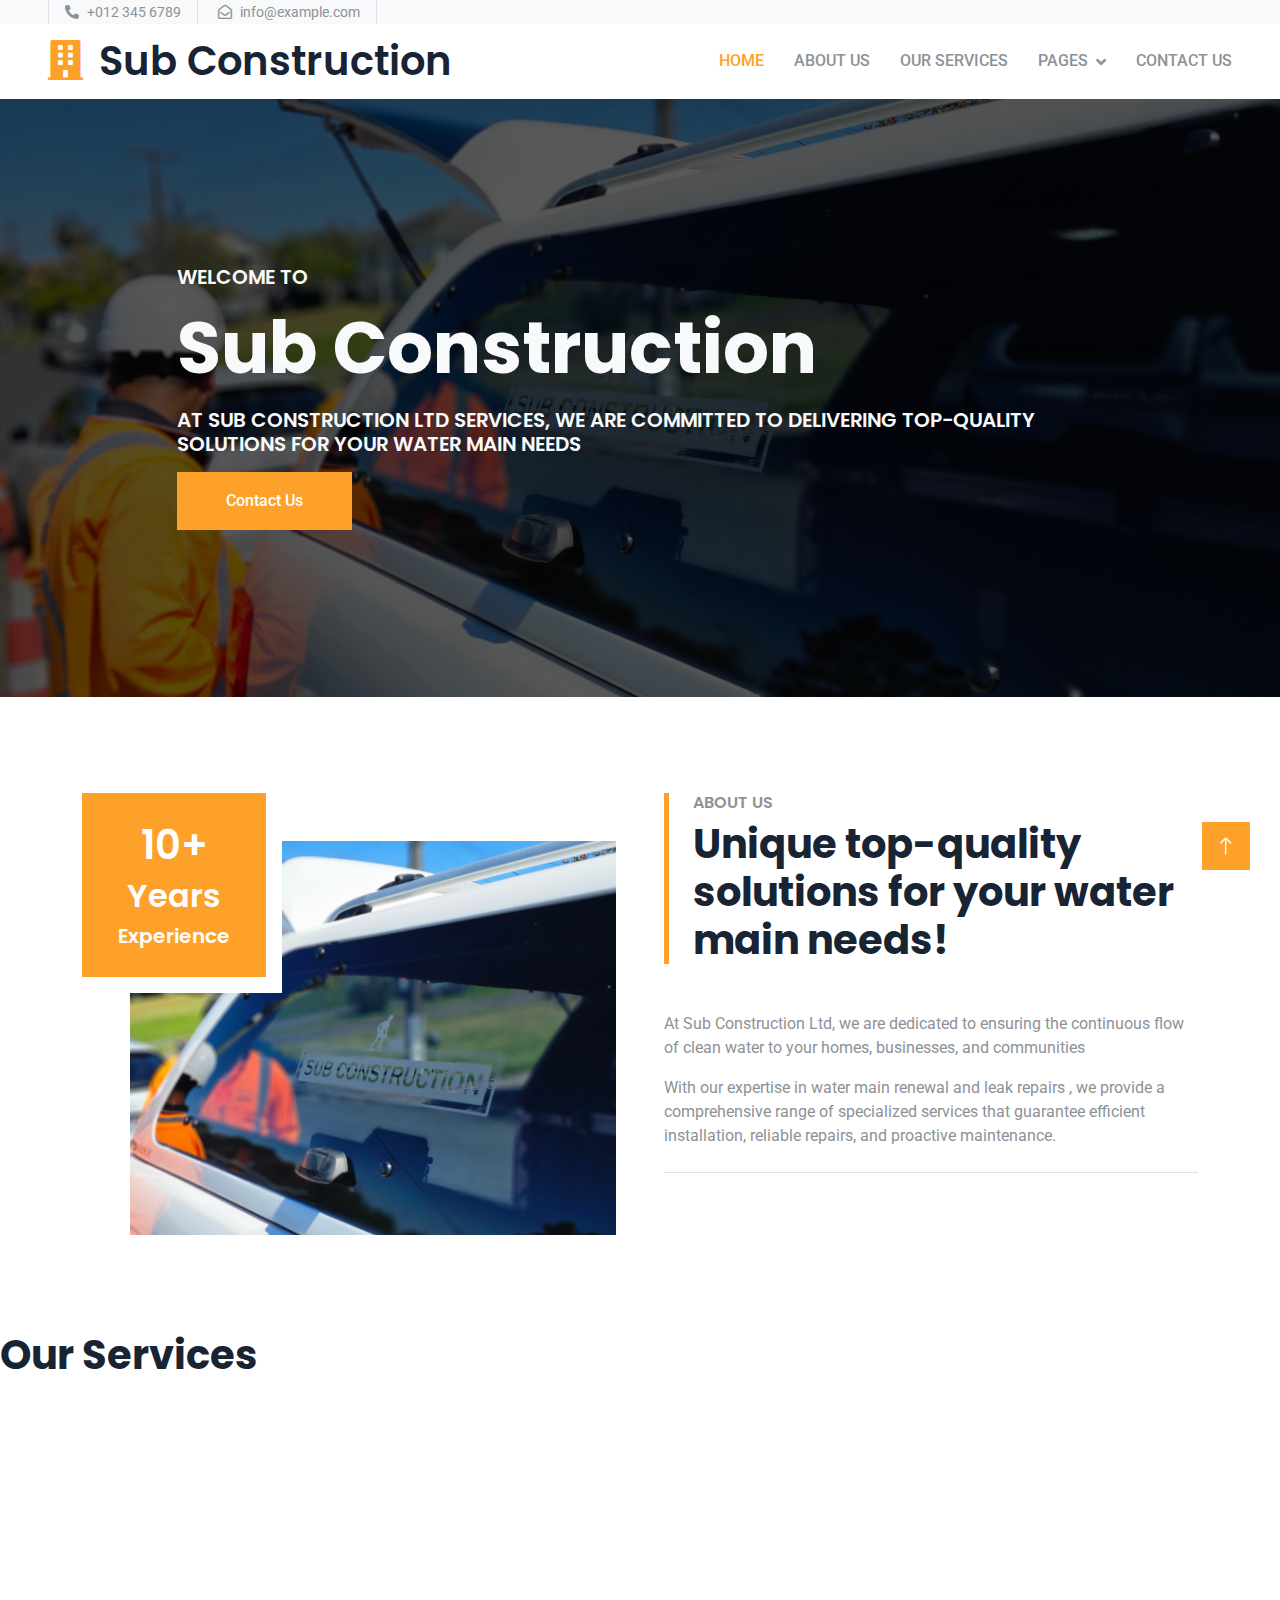
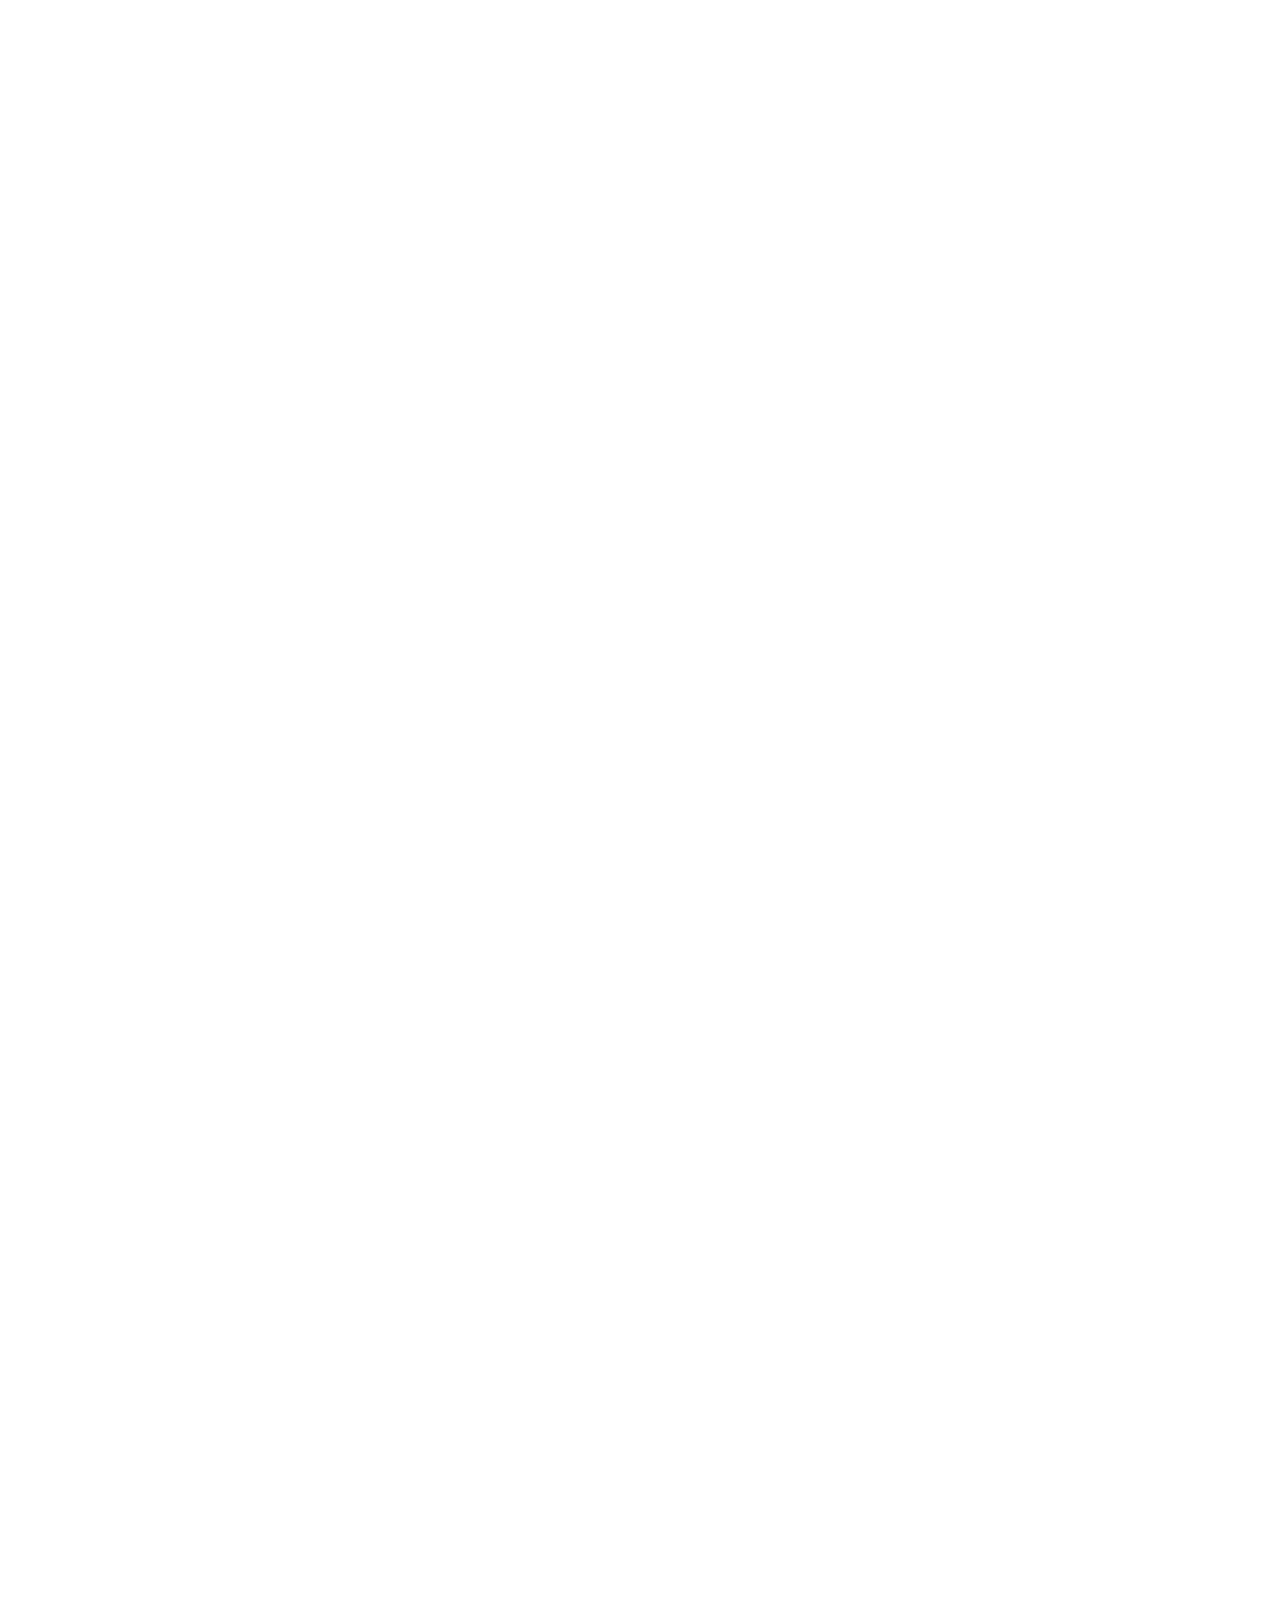
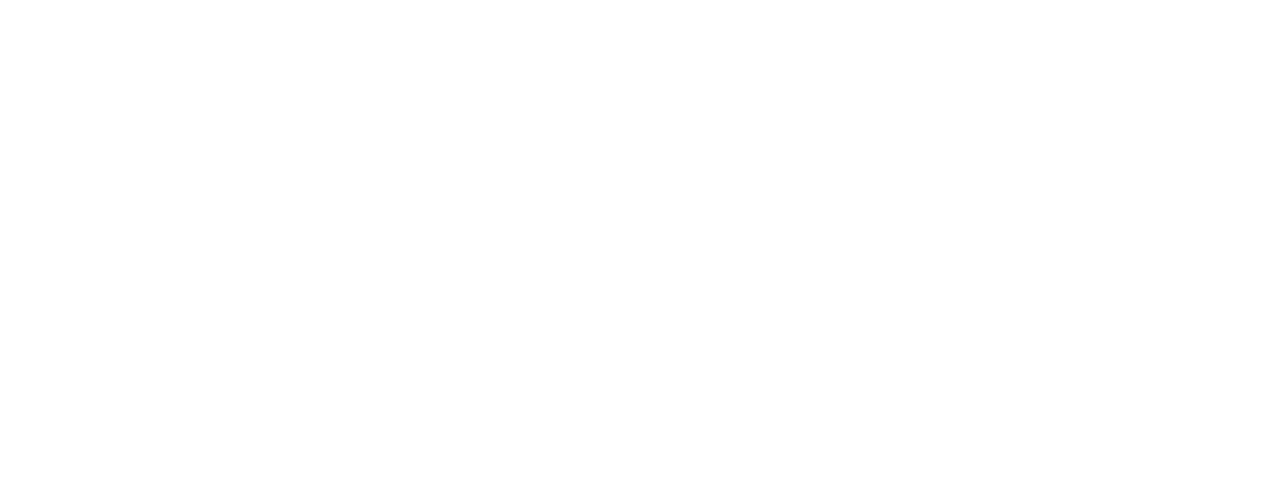
==== index.html @ fc93c1a1 "Initial commit" ====
<!DOCTYPE html>
<html lang="en">

<head>
    <meta charset="utf-8">
    <title>Sub Construction</title>
    <meta content="width=device-width, initial-scale=1.0" name="viewport">
    <meta content="" name="keywords">
    <meta content="" name="description">

    <!-- Favicon -->
    <link href="img/favicon.ico" rel="icon">

    <!-- Google Web Fonts -->
    <link rel="preconnect" href="https://fonts.googleapis.com">
    <link rel="preconnect" href="https://fonts.gstatic.com" crossorigin>
    <link href="https://fonts.googleapis.com/css2?family=Roboto:wght@400;500&family=Poppins:wght@600;700&display=swap" rel="stylesheet"> 

    <!-- Icon Font Stylesheet -->
    <link href="https://cdnjs.cloudflare.com/ajax/libs/font-awesome/5.10.0/css/all.min.css" rel="stylesheet">
    <link href="https://cdn.jsdelivr.net/npm/bootstrap-icons@1.4.1/font/bootstrap-icons.css" rel="stylesheet">

    <!-- Libraries Stylesheet -->
    <link href="lib/animate/animate.min.css" rel="stylesheet">
    <link href="lib/owlcarousel/assets/owl.carousel.min.css" rel="stylesheet">

    <!-- Customized Bootstrap Stylesheet -->
    <link href="css/bootstrap.min.css" rel="stylesheet">

    <!-- Template Stylesheet -->
    <link href="css/style.css" rel="stylesheet">
</head>

<body>
    <!-- Spinner Start -->
    <div id="spinner" class="show bg-white position-fixed translate-middle w-100 vh-100 top-50 start-50 d-flex align-items-center justify-content-center">
        <div class="spinner-grow text-primary" role="status"></div>
    </div>
    <!-- Spinner End -->


    <!-- Topbar Start -->
    <div class="container-fluid bg-light p-0">
        <div class="row gx-0 d-none d-lg-flex">
            <div class="col-lg-7 px-5 text-start">
                <div class="h-100 d-inline-flex align-items-center border-start border-end px-3">
                    <small class="fa fa-phone-alt me-2"></small>
                    <small>+012 345 6789</small>
                </div>
                <div class="h-100 d-inline-flex align-items-center border-end px-3">
                    <small class="far fa-envelope-open me-2"></small>
                    <small>info@example.com</small>
                </div>
                <!-- <div class="h-100 d-inline-flex align-items-center border-end px-3">
                    <small class="far fa-clock me-2"></small>
                    <small>Mon - Fri : 09 AM - 09 PM</small>
                </div> -->
            </div>
            <!-- <div class="col-lg-5 px-5 text-end">
                <div class="h-100 d-inline-flex align-items-center">
                    <a class="btn btn-square border-end border-start" href=""><i class="fab fa-facebook-f"></i></a>
                    <a class="btn btn-square border-end" href=""><i class="fab fa-twitter"></i></a>
                    <a class="btn btn-square border-end" href=""><i class="fab fa-linkedin-in"></i></a>
                    <a class="btn btn-square border-end" href=""><i class="fab fa-instagram"></i></a>
                </div>
            </div> -->
        </div>
    </div>
    <!-- Topbar End -->


    <!-- Navbar Start -->
    <nav class="navbar navbar-expand-lg bg-white navbar-light sticky-top px-4 px-lg-5 py-lg-0">
        <a href="index.html" class="navbar-brand d-flex align-items-center">
            <h1 class="m-0"><i class="fa fa-building text-primary me-3"></i>Sub Construction</h1>
        </a>
        <button type="button" class="navbar-toggler" data-bs-toggle="collapse" data-bs-target="#navbarCollapse">
            <span class="navbar-toggler-icon"></span>
        </button>
        <div class="collapse navbar-collapse" id="navbarCollapse">
            <div class="navbar-nav ms-auto py-3 py-lg-0">
                <a href="index.html" class="nav-item nav-link active">Home</a>
                <a href="about.html" class="nav-item nav-link">About Us</a>
                <a href="service.html" class="nav-item nav-link">Our Services</a>
                <div class="nav-item dropdown">
                    <a href="#" class="nav-link dropdown-toggle" data-bs-toggle="dropdown">Pages</a>
                    <div class="dropdown-menu bg-light m-0">
                        <a href="feature.html" class="dropdown-item">Features</a>
                        <a href="appointment.html" class="dropdown-item">Appointment</a>
                        <a href="team.html" class="dropdown-item">Our Team</a>
                        <a href="testimonial.html" class="dropdown-item">Testimonial</a>
                        <a href="404.html" class="dropdown-item">404 Page</a>
                    </div>
                </div>
                <a href="contact.html" class="nav-item nav-link">Contact Us</a>
            </div>
        </div>
    </nav>
    <!-- Navbar End -->

      <!-- Main Image Start -->
       <!-- <div class="container-fluid">
        <img src="img/banner1.jpg"  style="width:100%;">
        <div class="w3-display-middle w3-large">Middle</div>
       </div> -->

    <!-- Carousel Start -->
    <div class="container-fluid p-0 mb-5 wow fadeIn" data-wow-delay="0.1s">
        <div id="header-carousel" class="carousel slide" data-bs-ride="carousel">
            <div class="carousel-inner">
                <div class="carousel-item active">
                    <img class="w-100" src="img/banner1.jpg" alt="Image">
                    <div class="carousel-caption">
                        <div class="container">
                            <div class="row justify-content-center">
                                <div class="col-12 col-lg-10">
                                    <h5 class="text-light text-uppercase mb-3 animated slideInDown">Welcome to </h5>
                                    <h1 class="display-2 text-light mb-3 animated slideInDown">Sub Construction</h1>
                                    <h5 class="text-light text-uppercase mb-3 animated slideInDown">At Sub Construction Ltd Services, we are committed to delivering top-quality solutions for your water main needs </h5>
                                    <!-- <ol class="breadcrumb mb-4 pb-2">
                                        <li class="breadcrumb-item fs-5 text-light">Commercial</li>
                                        <li class="breadcrumb-item fs-5 text-light">Residential</li>
                                        <li class="breadcrumb-item fs-5 text-light">Industrial</li>
                                    </ol> -->
                                    <a href="" class="btn btn-primary py-3 px-5">Contact Us</a>
                                </div>
                            </div>
                        </div>
                    </div>
                </div>
                <!-- <div class="carousel-item">
                    <img class="w-100" src="img/carousel-2.jpg" alt="Image">
                    <div class="carousel-caption">
                        <div class="container">
                            <div class="row justify-content-center">
                                <div class="col-12 col-lg-10">
                                    <h5 class="text-light text-uppercase mb-3 animated slideInDown">Welcome to Apex</h5>
                                    <h1 class="display-2 text-light mb-3 animated slideInDown">Professional Tiling & Painting Services</h1>
                                    <ol class="breadcrumb mb-4 pb-2">
                                        <li class="breadcrumb-item fs-5 text-light">Commercial</li>
                                        <li class="breadcrumb-item fs-5 text-light">Residential</li>
                                        <li class="breadcrumb-item fs-5 text-light">Industrial</li>
                                    </ol>
                                    <a href="" class="btn btn-primary py-3 px-5">More Details</a>
                                </div>
                            </div>
                        </div>
                    </div>
                </div> -->
            </div>
            <!-- <button class="carousel-control-prev" type="button" data-bs-target="#header-carousel"
                data-bs-slide="prev">
                <span class="carousel-control-prev-icon" aria-hidden="true"></span>
                <span class="visually-hidden">Previous</span>
            </button>
            <button class="carousel-control-next" type="button" data-bs-target="#header-carousel"
                data-bs-slide="next">
                <span class="carousel-control-next-icon" aria-hidden="true"></span>
                <span class="visually-hidden">Next</span>
            </button> -->
        </div>
    </div>
    <!-- Carousel End -->


    <!-- About Start -->
    <div class="container-xxl py-5">
        <div class="container">
            <div class="row g-5">
                <div class="col-lg-6 wow fadeInUp" data-wow-delay="0.1s">
                    <div class="position-relative overflow-hidden ps-5 pt-5 h-100" style="min-height: 400px;">
                        <img class="position-absolute w-100 h-100" src="img/banner1.jpg" alt="" style="object-fit: cover;">
                        <div class="position-absolute top-0 start-0 bg-white pe-3 pb-3" style="width: 200px; height: 200px;">
                            <div class="d-flex flex-column justify-content-center text-center bg-primary h-100 p-3">
                                <h1 class="text-white">10+</h1>
                                <h2 class="text-white">Years</h2>
                                <h5 class="text-white mb-0">Experience</h5>
                            </div>
                        </div>
                    </div>
                </div>
                <div class="col-lg-6 wow fadeInUp" data-wow-delay="0.5s">
                    <div class="h-100">
                        <div class="border-start border-5 border-primary ps-4 mb-5">
                            <h6 class="text-body text-uppercase mb-2">About Us</h6>
                            <h1 class="display-6 mb-0">Unique top-quality solutions for your water main needs!</h1>
                        </div>
                        <p>At Sub Construction Ltd, we are dedicated to ensuring the continuous flow of clean water to your homes, businesses, and communities</p>
                        <p class="mb-4">With our expertise in water main renewal and leak repairs , we provide a comprehensive range of specialized services that guarantee efficient installation, reliable repairs, and proactive maintenance.</p>
                        <div class="border-top mt-4 pt-4">
                            <div class="row g-4">
                                <div class="col-sm-4 d-flex wow fadeIn" data-wow-delay="0.1s">
                                    <i class="fa fa-check fa-2x text-primary flex-shrink-0 me-3"></i>
                                    <h6 class="mb-0">Ontime at services</h6>
                                </div>
                                <div class="col-sm-4 d-flex wow fadeIn" data-wow-delay="0.3s">
                                    <i class="fa fa-check fa-2x text-primary flex-shrink-0 me-3"></i>
                                    <h6 class="mb-0">24/7 hours services</h6>
                                </div>
                                <div class="col-sm-4 d-flex wow fadeIn" data-wow-delay="0.5s">
                                    <i class="fa fa-check fa-2x text-primary flex-shrink-0 me-3"></i>
                                    <h6 class="mb-0">Verified professionals</h6>
                                </div>
                            </div>
                        </div>
                    </div>
                </div>
            </div>
        </div>
    </div>
    <!-- About End -->


    <!-- Facts Start -->
    <div class="container-fluid my-5 p-0">
        <h1 class="display-6 mb-0">Our Services</h1>
        <div class="row g-0">
            <div class="col-xl-3 col-sm-6 wow fadeIn" data-wow-delay="0.1s">
                <div class="position-relative">
                    <img class="img-fluid w-100" src="img/WaterInstall.jpg" alt="">
                    <div class="facts-overlay">
                        <h1 class="display-1">01</h1>
                        <h4 class="text-white mb-3">Water Main Installation</h4>
                        <!-- <p class="text-white">Our team of experienced professionals excels in planning and executing water main installations.With our commitment to quality craftsmanship, we seamlessly integrate new infrastructure into existing systems, minimizing disruptions and maximizing efficiency </p> -->
                        <a class="text-white small" href="service.html">READ MORE<i class="fa fa-arrow-right ms-3"></i></a>
                    </div>
                </div>
            </div>
            <div class="col-xl-3 col-sm-6 wow fadeIn" data-wow-delay="0.3s">
                <div class="position-relative">
                    <img class="img-fluid w-100" src="img/WaterRepair.jpg" alt="">
                    <div class="facts-overlay">
                        <h1 class="display-1">02</h1>
                        <h4 class="text-white mb-3">Water Main Repair</h4>
                        <!-- <p class="text-white">When water main issues arise, our skilled technicians are ready to tackle them swiftly and effectively. Whether it's a leak, a burst pipe, or a damaged valve, we employ advanced techniques and equipment to identify and resolve the problem promptly</p> -->
                        <a class="text-white small" href="service.html">READ MORE<i class="fa fa-arrow-right ms-3"></i></a>
                    </div>
                </div>
            </div>
            <div class="col-xl-3 col-sm-6 wow fadeIn" data-wow-delay="0.5s">
                <div class="position-relative">
                    <img class="img-fluid w-100" src="img/PreventiveMaintainenace.jpg" alt="">
                    <div class="facts-overlay">
                        <h1 class="display-1">03</h1>
                        <h4 class="text-white mb-3">Preventive Maintenance</h4>
                        <!-- <p class="text-white">We believe that regular maintenance is the key to a reliable water main system. Our preventive maintenance services include thorough inspections, flushing, cleaning, and pressure testing. By proactively identifying potential problems, we help you avoid costly repairs and unexpected failures</p> -->
                        <a class="text-white small" href="service.html">READ MORE<i class="fa fa-arrow-right ms-3"></i></a>
                    </div>
                </div>
            </div>
            <div class="col-xl-3 col-sm-6 wow fadeIn" data-wow-delay="0.7s">
                <div class="position-relative">
                    <img class="img-fluid w-100" src="img/buttwelding.jpg" alt="">
                    <div class="facts-overlay">
                        <h1 class="display-1">04</h1>
                        <h4 class="text-white mb-3">Butt Welding and Electro-Fusion Welding Services</h4>
                        <!-- <p class="text-white">We offer professional Butt Welding solutions for pipe and material joining across various industries, including oil & gas, construction, and utilities. We are also specialists in Electro-Fusion Welding, we deliver efficient, precise, and safe connections for polyethylene (PE) piping systems </p> -->
                        <a class="text-white small" href="service.html">READ MORE<i class="fa fa-arrow-right ms-3"></i></a>
                    </div>
                </div>
            </div>
        </div>
    </div>
    <!-- Facts End -->


    <!-- Features Start -->
    <div class="container-xxl py-5">
        <div class="container">
            <div class="row g-5">
                <div class="col-lg-6 wow fadeInUp" data-wow-delay="0.1s">
                    <div class="border-start border-5 border-primary ps-4 mb-5">
                        <!-- <h6 class="text-body text-uppercase mb-2">Why Choose Us!</h6> -->
                        <h1 class="display-6 mb-0">Why Choose Us!</h1>
                    </div>
                    <p class="mb-5">We are committed to providing cutting-edge solutions that meet the highest standards of safety, reliability, and performance. Our experience in both Butt Welding and Electro-Fusion Welding enables us to deliver tailored services to meet the unique needs of our clients.</p>
                    <div class="row gy-5 gx-4">
                        <div class="col-sm-6 wow fadeIn" data-wow-delay="0.1s">
                            <div class="d-flex align-items-center mb-3">
                                <i class="fa fa-check fa-2x text-primary flex-shrink-0 me-3"></i>
                                <h6 class="mb-0">Expertise</h6>
                            </div>
                            <span>With years of experience in the industry, we have honed our skills and expertise in all aspects of water main systems.. Our knowledgeable team stays up-to-date with the latest technologies and industry best practices to deliver top-notch services.</span>
                        </div>
                        <div class="col-sm-6 wow fadeIn" data-wow-delay="0.2s">
                            <div class="d-flex align-items-center mb-3">
                                <i class="fa fa-check fa-2x text-primary flex-shrink-0 me-3"></i>
                                <h6 class="mb-0">Reliability</h6>
                            </div>
                            <span>We understand the importance of a reliable water supply. Our commitment to excellence and attention to detail ensures that we provide services that meet and exceed your expectations. Count on us to deliver reliable solutions that keep your water flowing.</span>
                        </div>
                        <div class="col-sm-6 wow fadeIn" data-wow-delay="0.3s">
                            <div class="d-flex align-items-center mb-3">
                                <i class="fa fa-check fa-2x text-primary flex-shrink-0 me-3"></i>
                                <h6 class="mb-0">Efficiency</h6>
                            </div>
                            <span>we value efficiency and strive to complete projects on time and within budget. Our streamlined processes and utilization of advanced equipment enable us to provide efficient services without compromising quality.</span>
                        </div>
                        <div class="col-sm-6 wow fadeIn" data-wow-delay="0.4s">
                            <div class="d-flex align-items-center mb-3">
                                <i class="fa fa-check fa-2x text-primary flex-shrink-0 me-3"></i>
                                <h6 class="mb-0">Customer Satisfaction</h6>
                            </div>
                            <span>Your satisfaction is our top priority. We take the time to understand your unique needs and tailor our services accordingly. With our responsive and friendly team, we ensure clear communication and a positive experience throughout your engagement with us.</span>
                        </div>
                    </div>
                </div>
                <div class="col-lg-6 wow fadeInUp" data-wow-delay="0.5s">
                    <div class="position-relative overflow-hidden ps-5 pt-5 h-100" style="min-height: 400px;">
                        <img class="position-absolute w-100 h-100" src="img/trucks.png" alt="" style="object-fit: cover;">
                        <div class="position-absolute top-0 start-0 bg-white pe-3 pb-3" style="width: 200px; height: 200px;">
                            <div class="d-flex flex-column justify-content-center text-center bg-primary h-100 p-3">
                                <h1 class="text-white">10+</h1>
                                <h2 class="text-white">Years</h2>
                                <h5 class="text-white mb-0">Experience</h5>
                            </div>
                        </div>
                    </div>
                </div>
            </div>
        </div>
    </div>
    <!-- Features End -->


    <!-- Service Start -->
    <!-- <div class="container-xxl py-5" >
        <div class="container">
            <div class="row g-5 align-items-end mb-5">
                <div class="col-lg-6 wow fadeInUp" data-wow-delay="0.1s">
                    <div class="border-start border-5 border-primary ps-4">
                        <h6 class="text-body text-uppercase mb-2">Our Services</h6>
                        <h1 class="display-6 mb-0">Construction And Renovation Solutions</h1>
                    </div>
                </div>
                <div class="col-lg-6 text-lg-end wow fadeInUp" data-wow-delay="0.3s">
                    <a class="btn btn-primary py-3 px-5" href="">More Services</a>
                </div>
            </div>
            <div class="row g-4 justify-content-center">
                <div class="col-lg-4 col-md-6 wow fadeInUp" data-wow-delay="0.1s">
                    <div class="service-item bg-light overflow-hidden h-100">
                        <img class="img-fluid" src="img/service-1.jpg" alt="">
                        <div class="service-text position-relative text-center h-100 p-4">
                            <h5 class="mb-3">Building Construction</h5>
                            <p>Tempor erat elitr rebum at clita dolor diam ipsum sit diam amet diam et eos</p>
                            <a class="small" href="">READ MORE<i class="fa fa-arrow-right ms-3"></i></a>
                        </div>
                    </div>
                </div>
                <div class="col-lg-4 col-md-6 wow fadeInUp" data-wow-delay="0.3s">
                    <div class="service-item bg-light overflow-hidden h-100">
                        <img class="img-fluid" src="img/service-2.jpg" alt="">
                        <div class="service-text position-relative text-center h-100 p-4">
                            <h5 class="mb-3">Home Maintainance</h5>
                            <p>Tempor erat elitr rebum at clita dolor diam ipsum sit diam amet diam et eos</p>
                            <a class="small" href="">READ MORE<i class="fa fa-arrow-right ms-3"></i></a>
                        </div>
                    </div>
                </div>
                <div class="col-lg-4 col-md-6 wow fadeInUp" data-wow-delay="0.5s">
                    <div class="service-item bg-light overflow-hidden h-100">
                        <img class="img-fluid" src="img/service-3.jpg" alt="">
                        <div class="service-text position-relative text-center h-100 p-4">
                            <h5 class="mb-3">Renovation and Painting</h5>
                            <p>Tempor erat elitr rebum at clita dolor diam ipsum sit diam amet diam et eos</p>
                            <a class="small" href="">READ MORE<i class="fa fa-arrow-right ms-3"></i></a>
                        </div>
                    </div>
                </div>
                <div class="col-lg-4 col-md-6 wow fadeInUp" data-wow-delay="0.1s">
                    <div class="service-item bg-light overflow-hidden h-100">
                        <img class="img-fluid" src="img/service-4.jpg" alt="">
                        <div class="service-text position-relative text-center h-100 p-4">
                            <h5 class="mb-3">Wiring and installation</h5>
                            <p>Tempor erat elitr rebum at clita dolor diam ipsum sit diam amet diam et eos</p>
                            <a class="small" href="">READ MORE<i class="fa fa-arrow-right ms-3"></i></a>
                        </div>
                    </div>
                </div>
                <div class="col-lg-4 col-md-6 wow fadeInUp" data-wow-delay="0.3s">
                    <div class="service-item bg-light overflow-hidden h-100">
                        <img class="img-fluid" src="img/service-5.jpg" alt="">
                        <div class="service-text position-relative text-center h-100 p-4">
                            <h5 class="mb-3">Tiling and Painting</h5>
                            <p>Tempor erat elitr rebum at clita dolor diam ipsum sit diam amet diam et eos</p>
                            <a class="small" href="">READ MORE<i class="fa fa-arrow-right ms-3"></i></a>
                        </div>
                    </div>
                </div>
                <div class="col-lg-4 col-md-6 wow fadeInUp" data-wow-delay="0.5s">
                    <div class="service-item bg-light overflow-hidden h-100">
                        <img class="img-fluid" src="img/service-6.jpg" alt="">
                        <div class="service-text position-relative text-center h-100 p-4">
                            <h5 class="mb-3">Interior Design</h5>
                            <p>Tempor erat elitr rebum at clita dolor diam ipsum sit diam amet diam et eos</p>
                            <a class="small" href="">READ MORE<i class="fa fa-arrow-right ms-3"></i></a>
                        </div>
                    </div>
                </div>
            </div>
        </div>
    </div> -->
    <!-- Service End -->


    <!-- Appointment Start -->
    <!-- <div class="container-fluid appointment my-5 py-5 wow fadeIn" data-wow-delay="0.1s">
        <div class="container py-5">
            <div class="row g-5">
                <div class="col-lg-5 col-md-6 wow fadeIn" data-wow-delay="0.3s">
                    <div class="border-start border-5 border-primary ps-4 mb-5">
                        <h6 class="text-white text-uppercase mb-2">Appointment</h6>
                        <h1 class="display-6 text-white mb-0">A Company Involved In Service And Maintenance</h1>
                    </div>
                    <p class="text-white mb-0">Tempor erat elitr rebum at clita. Diam dolor diam ipsum sit. Aliqu diam amet diam et eos. Clita erat ipsum et lorem et sit, sed stet lorem sit clita duo justo magna dolore erat amet</p>
                </div>
                <div class="col-lg-7 col-md-6 wow fadeIn" data-wow-delay="0.5s">
                    <form>
                        <div class="row g-3">
                            <div class="col-sm-6">
                                <div class="form-floating">
                                    <input type="text" class="form-control bg-dark border-0" id="gname" placeholder="Gurdian Name">
                                    <label for="gname">Your Name</label>
                                </div>
                            </div>
                            <div class="col-sm-6">
                                <div class="form-floating">
                                    <input type="email" class="form-control bg-dark border-0" id="gmail" placeholder="Gurdian Email">
                                    <label for="gmail">Your Email</label>
                                </div>
                            </div>
                            <div class="col-sm-6">
                                <div class="form-floating">
                                    <input type="text" class="form-control bg-dark border-0" id="cname" placeholder="Child Name">
                                    <label for="cname">Your Mobile</label>
                                </div>
                            </div>
                            <div class="col-sm-6">
                                <div class="form-floating">
                                    <input type="text" class="form-control bg-dark border-0" id="cage" placeholder="Child Age">
                                    <label for="cage">Service Type</label>
                                </div>
                            </div>
                            <div class="col-12">
                                <div class="form-floating">
                                    <textarea class="form-control bg-dark border-0" placeholder="Leave a message here" id="message" style="height: 100px"></textarea>
                                    <label for="message">Message</label>
                                </div>
                            </div>
                            <div class="col-12">
                                <button class="btn btn-primary w-100 py-3" type="submit">Get Appointment</button>
                            </div>
                        </div>
                    </form>
                </div>
            </div>
        </div>
    </div> -->
    <!-- Appointment End -->


    <!-- Team Start -->
    <!-- <div class="container-xxl py-5">
        <div class="container">
            <div class="row g-5 align-items-end mb-5">
                <div class="col-lg-6 wow fadeInUp" data-wow-delay="0.1s">
                    <div class="border-start border-5 border-primary ps-4">
                        <h6 class="text-body text-uppercase mb-2">Our Team</h6>
                        <h1 class="display-6 mb-0">Our Expert Worker</h1>
                    </div>
                </div>
                <div class="col-lg-6 wow fadeInUp" data-wow-delay="0.3s">
                    <p class="mb-0">Tempor erat elitr rebum at clita. Diam dolor diam ipsum sit. Aliqu diam amet diam et eos. Clita erat ipsum et lorem et sit, sed stet lorem sit clita duo justo magna dolore erat amet</p>
                </div>
            </div>
            <div class="row g-4">
                <div class="col-lg-4 col-md-6 wow fadeInUp" data-wow-delay="0.1s">
                    <div class="team-item position-relative">
                        <img class="img-fluid" src="img/team-1.jpg" alt="">
                        <div class="team-text bg-white p-4">
                            <h5>Full Name</h5>
                            <span>Engineer</span>
                        </div>
                    </div>
                </div>
                <div class="col-lg-4 col-md-6 wow fadeInUp" data-wow-delay="0.3s">
                    <div class="team-item position-relative">
                        <img class="img-fluid" src="img/team-2.jpg" alt="">
                        <div class="team-text bg-white p-4">
                            <h5>Full Name</h5>
                            <span>Engineer</span>
                        </div>
                    </div>
                </div>
                <div class="col-lg-4 col-md-6 wow fadeInUp" data-wow-delay="0.5s">
                    <div class="team-item position-relative">
                        <img class="img-fluid" src="img/team-3.jpg" alt="">
                        <div class="team-text bg-white p-4">
                            <h5>Full Name</h5>
                            <span>Engineer</span>
                        </div>
                    </div>
                </div>
            </div>
        </div>
    </div> -->
    <!-- Team End -->


    <!-- Testimonial Start -->
    <div  class="container-fluid appointment my-5 py-5 wow fadeIn" data-wow-delay="0.1s">
        <div class="container">
            <div class="row g-5">
                <div class="col-lg-5 wow fadeInUp" data-wow-delay="0.1s">
                    <div class="border-start border-5 border-primary ps-4 mb-5">
                        <h6 class="text-body text-uppercase mb-2">Testimonial</h6>
                        <h1 class="display-6 mb-0">What Our Happy Clients Say!</h1>
                    </div>
                    <p class="mb-4">Don't just take our word for it. Read what our satisfied clients have to say about our services. Their testimonials highlight our professionalism, reliability, and dedication to customer satisfaction. We are proud to have built strong relationships with our clients, and we look forward to earning your trust as well.</p>
                    <!-- <div class="row g-4">
                        <div class="col-sm-6">
                            <div class="d-flex align-items-center mb-2">
                                <i class="fa fa-users fa-2x text-primary flex-shrink-0"></i>
                                <h1 class="ms-3 mb-0">123+</h1>
                            </div>
                            <h5 class="mb-0">Happy Clients</h5>
                        </div>
                        <div class="col-sm-6">
                            <div class="d-flex align-items-center mb-2">
                                <i class="fa fa-check fa-2x text-primary flex-shrink-0"></i>
                                <h1 class="ms-3 mb-0">123+</h1>
                            </div>
                            <h5 class="mb-0">Projects Done</h5>
                        </div>
                    </div> -->
                </div>
                <div class="col-lg-7 wow fadeInUp" data-wow-delay="0.5s">
                    <div class="owl-carousel testimonial-carousel">
                        <div class="testimonial-item">
                            <!-- <img class="img-fluid mb-4" src="img/testimonial-1.jpg" alt=""> -->
                            <p class="fs-5">Dolores sed duo clita tempor justo dolor et stet lorem kasd labore dolore lorem ipsum. At lorem lorem magna ut et, nonumy et labore et tempor diam tempor erat.</p>
                            <div class="bg-primary mb-3" style="width: 60px; height: 5px"></div>
                            <h5>Client Name</h5>
                            <span>Profession</span>
                        </div>
                        <div class="testimonial-item">
                            <img class="img-fluid mb-4" src="img/testimonial-2.jpg" alt="">
                            <p class="fs-5">Dolores sed duo clita tempor justo dolor et stet lorem kasd labore dolore lorem ipsum. At lorem lorem magna ut et, nonumy et labore et tempor diam tempor erat.</p>
                            <div class="bg-primary mb-3" style="width: 60px; height: 5px"></div>
                            <h5>Client Name</h5>
                            <span>Profession</span>
                        </div>
                    </div>
                </div>
            </div>
        </div>
    </div>
    <!-- Testimonial End -->


    <!-- Footer Start -->
    <div class="container-fluid bg-dark footer mt-5 pt-5 wow fadeIn" data-wow-delay="0.1s">
        <div class="container py-5">
            <div class="row g-5">
                <div class="col-lg-3 col-md-6">
                    <h1 class="text-white mb-4"><i class="fa fa-building text-primary me-3"></i>Sub Construction</h1>
                    <p>Your </p>
                    <!-- <div class="d-flex pt-2">
                        <a class="btn btn-square btn-outline-primary me-1" href=""><i class="fab fa-twitter"></i></a>
                        <a class="btn btn-square btn-outline-primary me-1" href=""><i class="fab fa-facebook-f"></i></a>
                        <a class="btn btn-square btn-outline-primary me-1" href=""><i class="fab fa-youtube"></i></a>
                        <a class="btn btn-square btn-outline-primary me-0" href=""><i class="fab fa-linkedin-in"></i></a>
                    </div> -->
                </div>
                <div class="col-lg-3 col-md-6">
                    <h4 class="text-light mb-4">Address</h4>
                    <p><i class="fa fa-map-marker-alt me-3"></i>123 Street, New York, USA</p>
                    <p><i class="fa fa-phone-alt me-3"></i>+012 345 67890</p>
                    <p><i class="fa fa-envelope me-3"></i>info@example.com</p>
                </div>
                <div class="col-lg-3 col-md-6">
                    <h4 class="text-light mb-4">Quick Links</h4>
                    <a class="btn btn-link" href="">About Us</a>
                    <a class="btn btn-link" href="">Contact Us</a>
                    <a class="btn btn-link" href="">Our Services</a>
                    <!-- <a class="btn btn-link" href="">Terms & Condition</a> -->
                    <!-- <a class="btn btn-link" href="">Support</a> -->
                </div>
                <!-- <div class="col-lg-3 col-md-6">
                    <h4 class="text-light mb-4">Newsletter</h4>
                    <p>Dolor amet sit justo amet elitr clita ipsum elitr est.</p>
                    <div class="position-relative mx-auto" style="max-width: 400px;">
                        <input class="form-control bg-transparent w-100 py-3 ps-4 pe-5" type="text" placeholder="Your email">
                        <button type="button" class="btn btn-primary py-2 position-absolute top-0 end-0 mt-2 me-2">SignUp</button>
                    </div>
                </div> -->
            </div>
        </div>
        <div class="container-fluid copyright">
            <div class="container">
                <div class="row">
                    <div class="col-md-6 text-center text-md-start mb-3 mb-md-0">
                        &copy; <a href="#">Sub Construction Ltd</a>, All Right Reserved.
                    </div>
                    <div class="col-md-6 text-center text-md-end">
                        <!--/*** This template is free as long as you keep the footer author’s credit link/attribution link/backlink. If you'd like to use the template without the footer author’s credit link/attribution link/backlink, you can purchase the Credit Removal License from "https://htmlcodex.com/credit-removal". Thank you for your support. ***/-->
                        Designed By <a href="https://htmlcodex.com">Order Meal Ltd.</a>
                    </div>
                </div>
            </div>
        </div>
    </div>
    <!-- Footer End -->


    <!-- Back to Top -->
    <a href="#" class="btn btn-lg btn-primary btn-lg-square back-to-top"><i class="bi bi-arrow-up"></i></a>


    <!-- JavaScript Libraries -->
    <script src="https://code.jquery.com/jquery-3.4.1.min.js"></script>
    <script src="https://cdn.jsdelivr.net/npm/bootstrap@5.0.0/dist/js/bootstrap.bundle.min.js"></script>
    <script src="lib/wow/wow.min.js"></script>
    <script src="lib/easing/easing.min.js"></script>
    <script src="lib/waypoints/waypoints.min.js"></script>
    <script src="lib/owlcarousel/owl.carousel.min.js"></script>

    <!-- Template Javascript -->
    <script src="js/main.js"></script>
</body>

</html>
---- css/style.css ----
/********** Template CSS **********/
:root {
    --primary: #FDA12B;
    --secondary: #8D9297;
    --light: #F8F9FA;
    --dark: #182333;
}

.back-to-top {
    position: fixed;
    display: none;
    right: 30px;
    bottom: 30px;
    z-index: 99;
}


/*** Spinner ***/
#spinner {
    opacity: 0;
    visibility: hidden;
    transition: opacity .5s ease-out, visibility 0s linear .5s;
    z-index: 99999;
}

#spinner.show {
    transition: opacity .5s ease-out, visibility 0s linear 0s;
    visibility: visible;
    opacity: 1;
}


/*** Button ***/
.btn {
    font-weight: 500;
    transition: .5s;
}

.btn.btn-primary,
.btn.btn-outline-primary:hover {
    color: #FFFFFF;
}

.btn-square {
    width: 38px;
    height: 38px;
}

.btn-sm-square {
    width: 32px;
    height: 32px;
}

.btn-lg-square {
    width: 48px;
    height: 48px;
}

.btn-square,
.btn-sm-square,
.btn-lg-square {
    padding: 0;
    display: flex;
    align-items: center;
    justify-content: center;
    font-weight: normal;
}


/*** Navbar ***/
.navbar.sticky-top {
    top: -100px;
    transition: .5s;
}

.navbar .navbar-nav .nav-link {
    margin-left: 30px;
    padding: 25px 0;
    color: var(--secondary);
    font-weight: 500;
    text-transform: uppercase;
    outline: none;
}

.navbar .navbar-nav .nav-link:hover,
.navbar .navbar-nav .nav-link.active {
    color: var(--primary);
}

.navbar .dropdown-toggle::after {
    border: none;
    content: "\f107";
    font-family: "Font Awesome 5 Free";
    font-weight: 900;
    vertical-align: middle;
    margin-left: 8px;
}

@media (max-width: 991.98px) {
    .navbar .navbar-nav .nav-link  {
        margin-left: 0;
        padding: 10px 0;
    }

    .navbar .navbar-nav {
        margin-top: 25px;
        border-top: 1px solid #EEEEEE;
    }
}

@media (min-width: 992px) {
    .navbar .nav-item .dropdown-menu {
        display: block;
        border: none;
        margin-top: 0;
        top: 150%;
        right: 0;
        opacity: 0;
        visibility: hidden;
        transition: .5s;
    }

    .navbar .nav-item:hover .dropdown-menu {
        top: 100%;
        visibility: visible;
        transition: .5s;
        opacity: 1;
    }
}



/*** Header ***/


.carousel-caption {
    top: 0;
    left: 0;
    right: 0;
    bottom: 0;
    display: flex;
    align-items: center;
    text-align: start;
    background: rgba(0, 0, 0, .65);
    z-index: 1;
}

.carousel-control-prev,
.carousel-control-next {
    width: 15%;
}

.carousel-control-prev-icon,
.carousel-control-next-icon {
    width: 4rem;
    height: 4rem;
    background-color: var(--dark);
    border: 15px solid var(--dark);
    border-radius: 50px;
}

.carousel-caption .breadcrumb-item+.breadcrumb-item::before {
    content: "\f111";
    font-family: "Font Awesome 5 Free";
    font-weight: 900;
    color: var(--primary);
}

@media (max-width: 768px) {
    #header-carousel .carousel-item {
        position: relative;
        min-height: 450px;
    }
    
    #header-carousel .carousel-item img {
        position: absolute;
        width: 100%;
        height: 100%;
        object-fit: cover;
    }

    .carousel-control-prev-icon,
    .carousel-control-next-icon {
        width: 3rem;
        height: 3rem;
        border-width: 12px;
    }
}

.page-header {
    background: linear-gradient(rgba(0, 0, 0, .65), rgba(0, 0, 0, .65)), url(../img/banner1.jpg)center center no-repeat;
    background-size: cover;
}

.page-header .breadcrumb-item+.breadcrumb-item::before {
    color: #999999;
}


/*** Facts ***/
.facts-overlay {
    position: absolute;
    padding: 30px;
    width: 100%;
    height: 100%;
    top: 0;
    left: 0;
    display: flex;
    flex-direction: column;
    justify-content: center;
    background: rgba(0, 0, 0, .65);
}

.facts-overlay h1 {
    font-size: 120px;
    color: transparent;
    -webkit-text-stroke: 2px var(--primary);
}

.facts-overlay a:hover {
    color: var(--primary) !important;
}


/*** Service ***/
.service {
    background-color:(darkblue) ;
}

.service-text::before {
    position: absolute;
    content: "";
    width: 100%;
    height: 0;
    top: 0;
    left: 0;
    background: var(--primary);
    opacity: 0;
    transition: .5s;
}

.service-item:hover .service-text::before {
    height: 100%;
    opacity: 1;
}

.service-text * {
    position: relative;
    transition: .5s;
    z-index: 1;
}

.service-item:hover .service-text * {
    color: #FFFFFF !important;
}


/*** Testimonial ***/
.appointment {
    background: linear-gradient(rgba(235, 231, 231, 0.65), rgba(218, 163, 12, 0.65));
    background-size: cover;
}


/*** Team ***/
.team-text {
    position: absolute;
    width: 75%;
    bottom: 30px;
    left: 0;
    transition: .5s;
}

.team-item:hover .team-text {
    width: 100%;
}

.team-text * {
    transition: .5s;
}

.team-item:hover .team-text * {
    letter-spacing: 2px;
}


/*** Testimonial ***/
.testimonial-carousel .owl-item img {
    width: 100px;
    height: 100px;
}

.testimonial-carousel .owl-nav {
    margin-top: 30px;
    display: flex;
    justify-content: start;
}

.testimonial-carousel .owl-nav .owl-prev,
.testimonial-carousel .owl-nav .owl-next {
    margin-right: 15px;
    width: 50px;
    height: 50px;
    display: flex;
    align-items: center;
    justify-content: center;
    color: var(--dark);
    border: 2px solid var(--primary);
    border-radius: 50px;
    font-size: 18px;
    transition: .5s;
}

.testimonial-carousel .owl-nav .owl-prev:hover,
.testimonial-carousel .owl-nav .owl-next:hover {
    color: #7114db;
    background: var(--primary);
}


/*** Footer ***/
.footer {
    color: #999999;
}

.footer .btn.btn-link {
    display: block;
    margin-bottom: 5px;
    padding: 0;
    text-align: left;
    color: #999999;
    font-weight: normal;
    text-transform: capitalize;
    transition: .3s;
}

.footer .btn.btn-link::before {
    position: relative;
    content: "\f105";
    font-family: "Font Awesome 5 Free";
    font-weight: 900;
    color: #999999;
    margin-right: 10px;
}

.footer .btn.btn-link:hover {
    color: var(--light);
    letter-spacing: 1px;
    box-shadow: none;
}

.footer .copyright {
    padding: 25px 0;
    font-size: 15px;
    border-top: 1px solid rgba(256, 256, 256, .1);
}

.footer .copyright a {
    color: var(--light);
}

.footer .copyright a:hover {
    color: var(--primary);
}
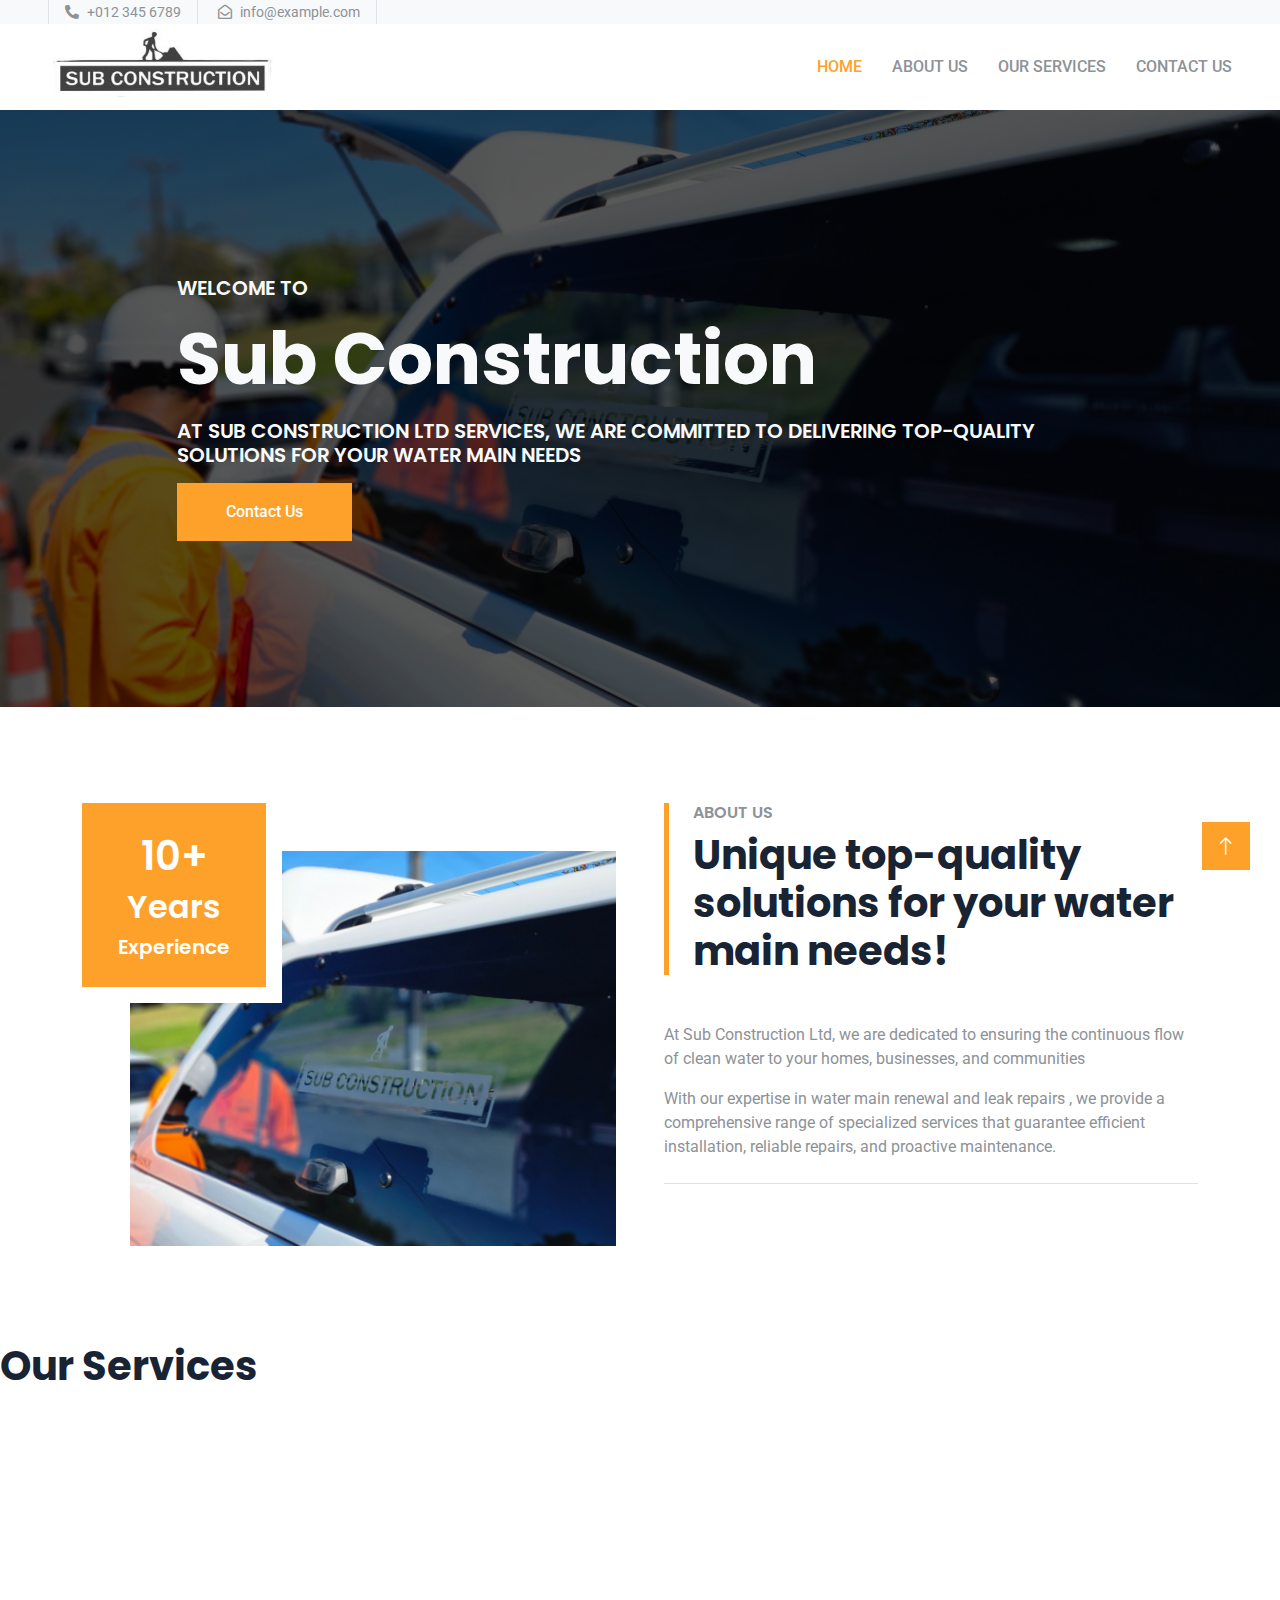
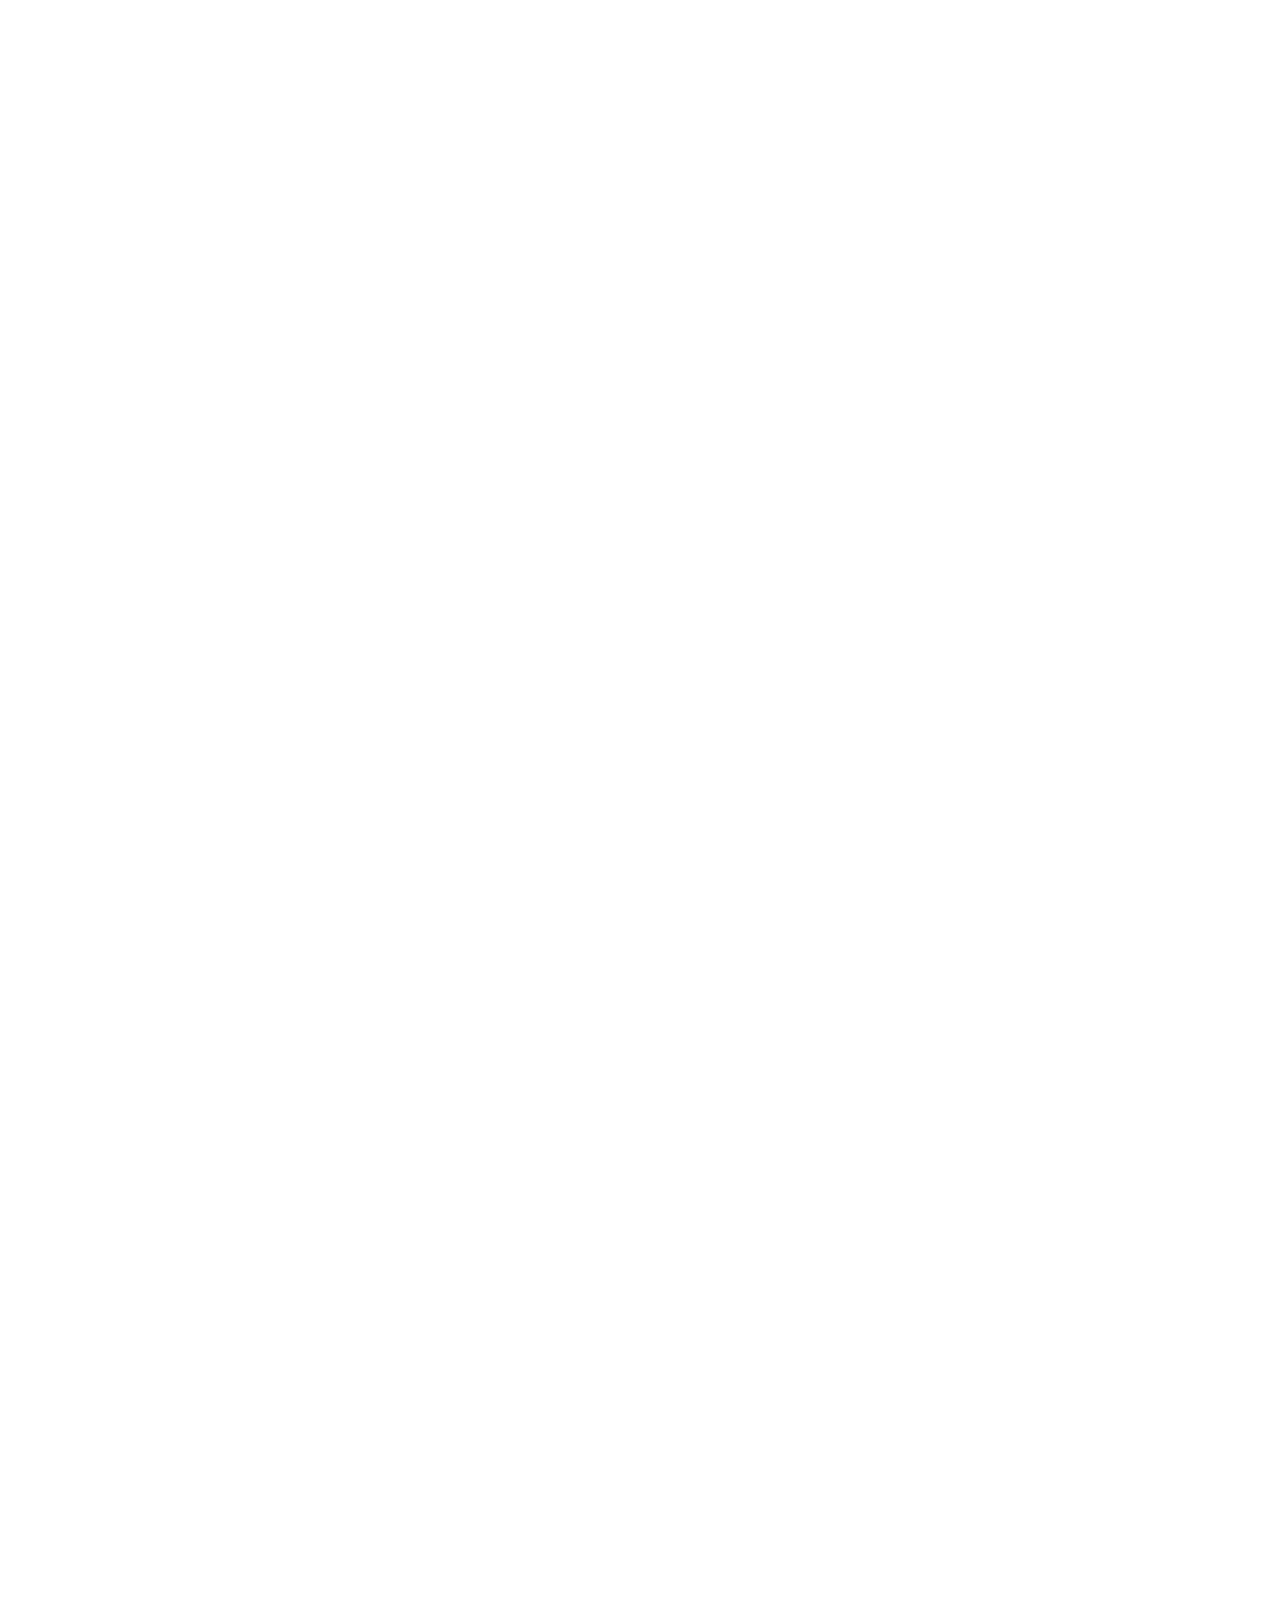
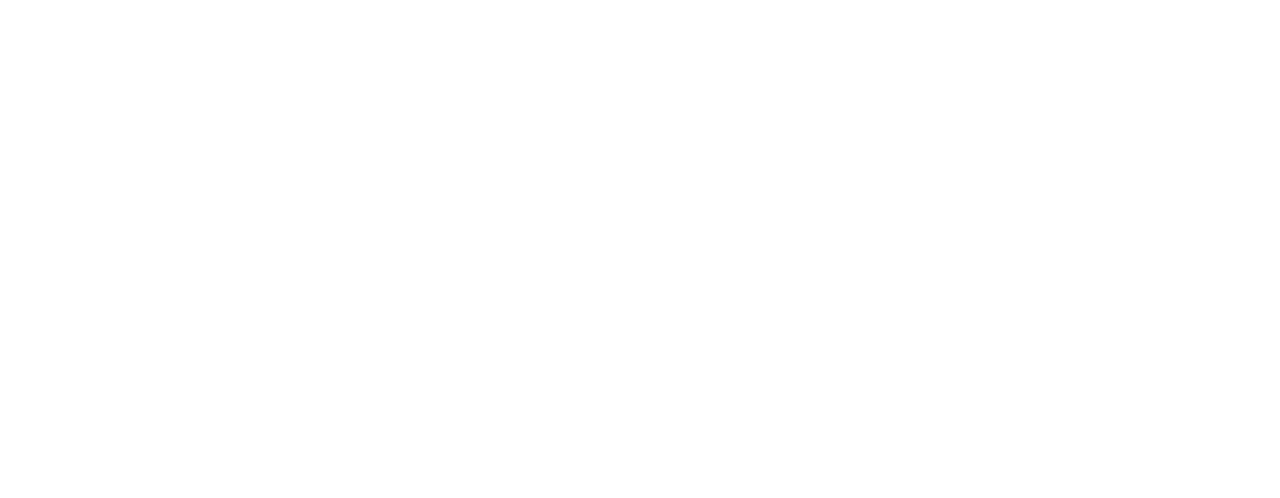
==== commit 95d2131b: "Contact us form" ====
--- a/index.html
+++ b/index.html
@@ -72,7 +72,7 @@
     <!-- Navbar Start -->
     <nav class="navbar navbar-expand-lg bg-white navbar-light sticky-top px-4 px-lg-5 py-lg-0">
         <a href="index.html" class="navbar-brand d-flex align-items-center">
-            <h1 class="m-0"><i class="fa fa-building text-primary me-3"></i>Sub Construction</h1>
+            <h1 class="m-0"><img class="logo" src="img/logo.jpg"></img></h1>
         </a>
         <button type="button" class="navbar-toggler" data-bs-toggle="collapse" data-bs-target="#navbarCollapse">
             <span class="navbar-toggler-icon"></span>
@@ -82,7 +82,7 @@
                 <a href="index.html" class="nav-item nav-link active">Home</a>
                 <a href="about.html" class="nav-item nav-link">About Us</a>
                 <a href="service.html" class="nav-item nav-link">Our Services</a>
-                <div class="nav-item dropdown">
+                <!-- <div class="nav-item dropdown">
                     <a href="#" class="nav-link dropdown-toggle" data-bs-toggle="dropdown">Pages</a>
                     <div class="dropdown-menu bg-light m-0">
                         <a href="feature.html" class="dropdown-item">Features</a>
@@ -91,7 +91,7 @@
                         <a href="testimonial.html" class="dropdown-item">Testimonial</a>
                         <a href="404.html" class="dropdown-item">404 Page</a>
                     </div>
-                </div>
+                </div> -->
                 <a href="contact.html" class="nav-item nav-link">Contact Us</a>
             </div>
         </div>
@@ -564,8 +564,8 @@
         <div class="container py-5">
             <div class="row g-5">
                 <div class="col-lg-3 col-md-6">
-                    <h1 class="text-white mb-4"><i class="fa fa-building text-primary me-3"></i>Sub Construction</h1>
-                    <p>Your </p>
+                    <h1 class="text-white mb-4"><img class="logo" src="img/logo.jpg"></img></h1>
+                    <!-- <p>Your </p> -->
                     <!-- <div class="d-flex pt-2">
                         <a class="btn btn-square btn-outline-primary me-1" href=""><i class="fab fa-twitter"></i></a>
                         <a class="btn btn-square btn-outline-primary me-1" href=""><i class="fab fa-facebook-f"></i></a>
@@ -603,10 +603,10 @@
                     <div class="col-md-6 text-center text-md-start mb-3 mb-md-0">
                         &copy; <a href="#">Sub Construction Ltd</a>, All Right Reserved.
                     </div>
-                    <div class="col-md-6 text-center text-md-end">
-                        <!--/*** This template is free as long as you keep the footer author’s credit link/attribution link/backlink. If you'd like to use the template without the footer author’s credit link/attribution link/backlink, you can purchase the Credit Removal License from "https://htmlcodex.com/credit-removal". Thank you for your support. ***/-->
+                    <!-- <div class="col-md-6 text-center text-md-end">
+                       
                         Designed By <a href="https://htmlcodex.com">Order Meal Ltd.</a>
-                    </div>
+                    </div> -->
                 </div>
             </div>
         </div>
--- a/css/style.css
+++ b/css/style.css
@@ -68,6 +68,9 @@
 
 
 /*** Navbar ***/
+
+.logo{width: 70%;
+display: flex;}
 .navbar.sticky-top {
     top: -100px;
     transition: .5s;
